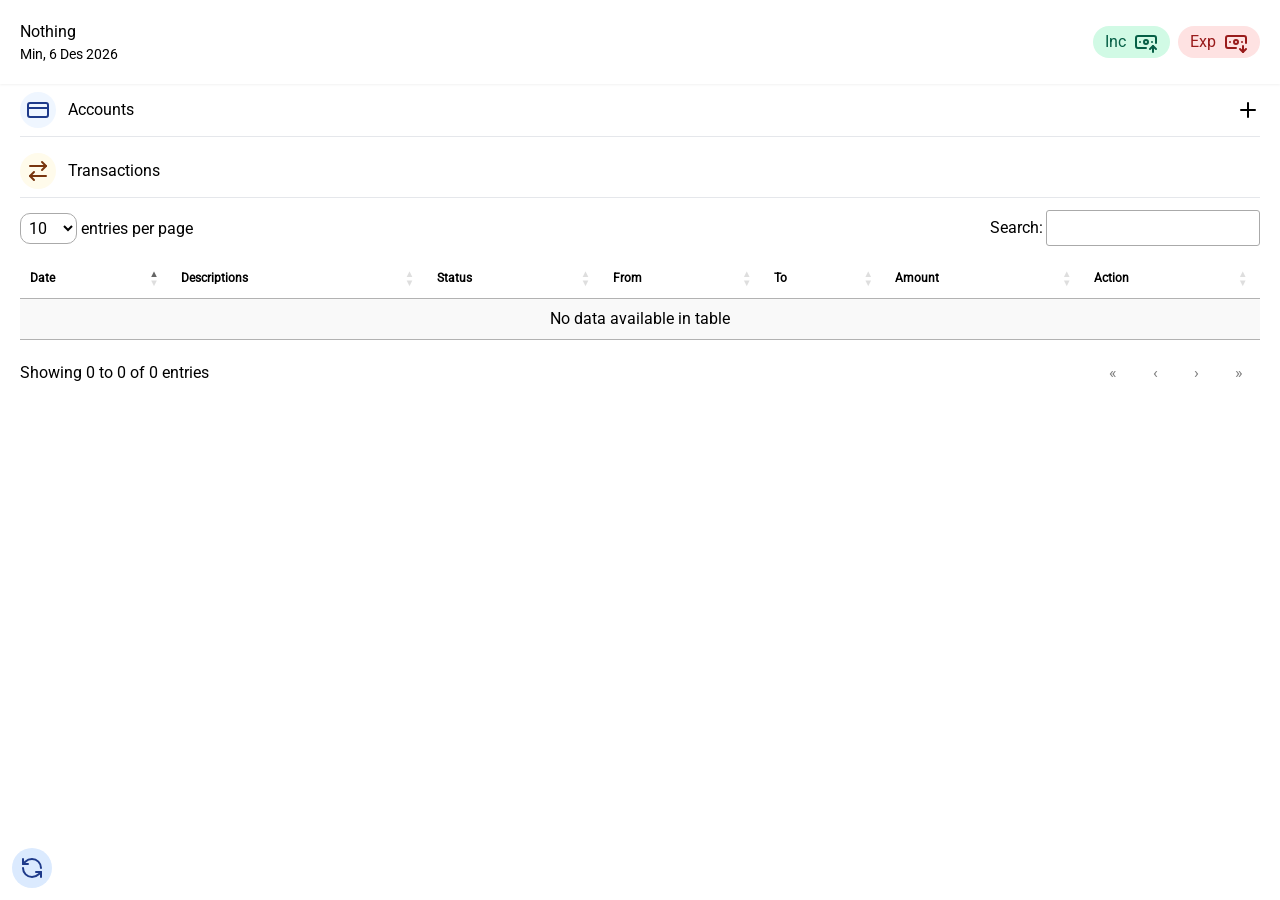
==== index.html @ 138842a6 "ready to deploy" ====
<!DOCTYPE html>
<html lang="en">
  <head>
    <meta charset="UTF-8" />
    <meta name="viewport" content="width=device-width, initial-scale=1.0" />
    <title>My Finance</title>
    <link rel="stylesheet" href="./assets/css/style.css" />
    <link rel="stylesheet" href="./assets/css/tailwind.min.css" />
    <link rel="stylesheet" href="./assets/css/datatables.min.css" />
    <link rel="stylesheet" href="./assets/css/sweetalert2.min.css" />
    <link rel="manifest" href="/manifest.json" />
  </head>
  <body class="relative" id="body">
    <button
      class="fixed bottom-3 left-3 bg-blue-100 rounded-full drop-shadow-lg w-10 h-10 z-10 flex justify-center items-center text-blue-900"
      id="refresh-btn"
    >
      <i data-lucide="refresh-ccw"></i>
    </button>
    <div
      class="fixed z-10 w-screen nav flex justify-between items-center bg-white p-5 drop-shadow-sm filter"
    >
      <div class="">
        Nothing
        <p class="text-sm" id="dateNow"></p>
      </div>
      <div class="flex gap-2">
        <button
          class="bg-green-100 flex items-center justify-center px-3 py-1 rounded-full gap-2 text-green-800 hover:bg-green-300 hover:text-white"
          id="btn-inc"
        >
          Inc
          <i data-lucide="banknote-arrow-up"></i>
        </button>
        <button
          class="bg-red-100 flex items-center justify-center px-3 py-1 rounded-full gap-2 text-red-800 hover:bg-red-300 hover:text-white"
          id="btn-expense"
        >
          Exp
          <i data-lucide="banknote-arrow-down"></i>
        </button>
      </div>
    </div>
    <br /><br /><br />

    <!-- content -->
    <div class="p-5">
      <!-- account section -->
      <div class="">
        <div class="flex justify-between items-center border-b pb-2">
          <div class="flex gap-3 items-center">
            <div
              class="bg-blue-50 w-9 h-9 flex justify-center items-center rounded-full text-blue-900"
            >
              <i data-lucide="credit-card"></i>
            </div>
            <h1>Accounts</h1>
          </div>
          <button id="btn-add-acc"><i data-lucide="plus"></i></button>
        </div>
        <!-- content -->
        <div
          class="flex flex-wrap gap-3 py-2 items-center justify-center"
          id="container-accounts"
        ></div>
      </div>
      <!-- End account section -->

      <!-- transaction section -->
      <div class="">
        <div class="flex justify-between items-center border-b pb-2">
          <div class="flex gap-3 items-center">
            <div
              class="bg-yellow-50 w-9 h-9 flex justify-center items-center rounded-full text-yellow-900"
            >
              <i data-lucide="arrow-right-left"></i>
            </div>
            <h1>Transactions</h1>
          </div>
        </div>
        <!-- content -->
        <div class="">
          <table id="tableTrans" class="display stripe">
            <thead>
              <tr class="text-xs font-thin">
                <th>Date</th>
                <th>Descriptions</th>
                <th>Status</th>
                <th>From</th>
                <th>To</th>
                <th>Amount</th>
                <th>Action</th>
              </tr>
            </thead>
            <tbody id="trc-body"></tbody>
          </table>
        </div>
      </div>
      <!-- End transaction section -->
    </div>

    <!-- Pop up -->

    <div
      class="fixed inset-0 w-full h-full bg-black bg-opacity-25 flex justify-center z-50 items-center hidden"
      id="acc-popup"
    >
      <div class="box w-full h-auto rounded-sm bg-white p-2 m-2" id="popBox">
        <div class="flex justify-between border-b mb-2 py-2">
          <div class="text-sm">Add New Account</div>
          <button id="close-pop-up"><i data-lucide="x"></i></button>
        </div>

        <div class="flex w-full justify-between items-start">
          <div class="text-xs flex flex-col mb-2 w-full">
            <label for="name">Select Icon</label>
            <div class="relative">
              <button
                id="select-icon"
                class="bg-blue-100 h-10 w-10 flex justify-center items-center rounded-lg hover:bg-blue-200 text-blue-900"
                data-icon="SmilePlus"
                data-bgclr="bg-blue-100"
                data-txtclr="bg-blue-900"
              >
                <i data-lucide="smile-plus"></i>
              </button>

              <div
                id="icon-box"
                class="hidden box-icon border-blue-100 p-2 border mt-2 rounded-lg absolute bg-white w-full"
              >
                <input
                  type="search"
                  name="search"
                  id="icon-search"
                  placeholder="search icon"
                  class="border px-2 py-1 rounded-lg focus:outline-none text-sm w-full"
                />
                <div
                  id="container-icon"
                  class="flex flex-wrap pt-2 gap-3 text-blue-900 items-center justify-start max-h-32 overflow-x-scroll"
                ></div>
              </div>
            </div>
          </div>

          <div class="flex gap-4">
            <div>
              <p class="text-xs mb-1">Background</p>
              <div id="bgPicker" class="flex flex-wrap gap-2"></div>
            </div>

            <div>
              <p class="text-xs mb-1">Color</p>
              <div id="textPicker" class="flex flex-wrap gap-2"></div>
            </div>
          </div>
        </div>

        <div class="text-xs flex flex-col mb-2">
          <label for="name">Account Name</label>
          <input
            class="border px-2 py-1 rounded-sm focus:outline-none text-sm"
            type="text"
            name="name"
            id="acc-name"
            placeholder="ex. acumalaka"
          />
        </div>

        <div class="text-xs flex flex-col mb-2">
          <label for="balance">Start Balance</label>
          <input
            class="border px-2 py-1 rounded-sm focus:outline-none text-sm"
            type="text"
            name="name"
            id="acc-start"
            value="0"
          />
        </div>

        <div class="flex justify-end">
          <button
            class="bg-green-100 px-4 py-1 rounded-full text-green-900 hover:bg-green-300"
            id="btn-save-acc"
          >
            save
          </button>
        </div>
      </div>
    </div>

    <!-- transaction pop up -->
    <div
      class="fixed inset-0 w-full h-full bg-black bg-opacity-25 flex justify-center z-50 items-center hidden"
      id="trc-popup"
    >
      <div class="box w-full h-auto rounded-sm bg-white p-2 m-2" id="popBox">
        <div class="flex justify-between border-b mb-2 py-2">
          <div
            class="text-sm flex gap-4 justify-center items-center"
            id="statusPopup"
          ></div>
          <button id="close-pop-up-trc"><i data-lucide="x"></i></button>
        </div>

        <div class="text-xs flex flex-col mb-2">
          <label for="date">Date</label>
          <input
            class="border px-2 py-1 rounded-sm focus:outline-none text-sm"
            type="date"
            name="date"
            id="trnc-date"
            placeholder="ex. acumalaka"
          />
        </div>

        <div class="text-xs flex flex-col mb-2">
          <label for="desc">Descriptions</label>
          <input
            class="border px-2 py-1 rounded-sm focus:outline-none text-sm"
            type="text"
            name="desc"
            id="trnc-desc"
            placeholder="ex. acumalaka"
          />
        </div>

        <div class="text-xs flex flex-col mb-2">
          <label for="value">value</label>
          <input
            class="border px-2 py-1 rounded-sm focus:outline-none text-sm"
            type="text"
            name="value"
            id="trc-value"
            value="0"
          />
        </div>

        <div id="acc-ref-inp"></div>

        <div class="flex justify-end">
          <button
            class="bg-green-100 px-4 py-1 rounded-full text-green-900 hover:bg-green-300"
            id="btn-save-trc"
          >
            save
          </button>
        </div>
      </div>
    </div>

    <script src="./lib/datatables.min.js"></script>
    <script src="./lib/lucide.min.js"></script>
    <script type="module" src="./main.js"></script>
    <script src="./utils/helper.js"></script>
    <script type="module" src="./utils/account.js"></script>
    <script type="module" src="./utils/transaction.js"></script>
    <script src="./lib/sweetalert2.all.min.js"></script>
  </body>
</html>
---- assets/css/style.css ----
@font-face {
  font-family: Roboto;
  src: url("../fonts/Roboto-Regular.ttf");
  font-style: normal;
  font-weight: 400;
}
* {
  font-family: Roboto, sans-serif !important;
}
::-webkit-scrollbar {
  display: none !important;
}
input {
  transition: none !important;
  -webkit-transition: none !important;
  -moz-transition: none !important;
  -ms-transition: none !important;
  -o-transition: none !important;
}
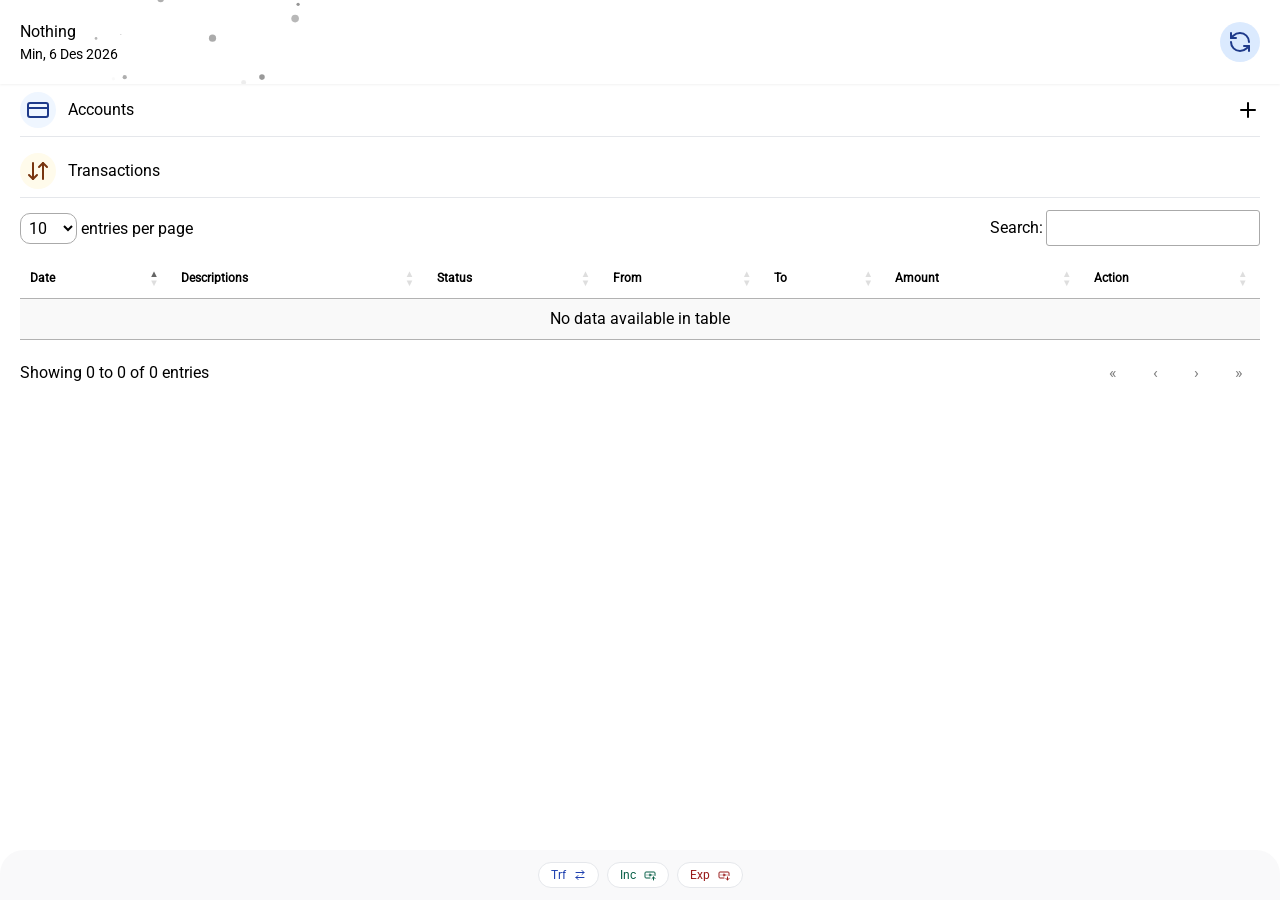
==== commit e55a6dd2: "final update" ====
--- a/index.html
+++ b/index.html
@@ -11,37 +11,52 @@
     <link rel="manifest" href="/manifest.json" />
   </head>
   <body class="relative" id="body">
-    <button
-      class="fixed bottom-3 left-3 bg-blue-100 rounded-full drop-shadow-lg w-10 h-10 z-10 flex justify-center items-center text-blue-900"
-      id="refresh-btn"
-    >
-      <i data-lucide="refresh-ccw"></i>
-    </button>
+    <div
+      class="flex z-10 bg-opacity-50 gap-2 justify-center fixed bottom-0 w-full py-3 bg-gray-100 rounded-t-3xl text-xs"
+    >
+      <button
+        class="bg-white flex items-center justify-center px-3 py-1 rounded-full gap-2 text-blue-800 border"
+        id="btn-trf"
+      >
+        Trf
+        <i data-lucide="arrow-right-left" class="w-3 h-3"></i>
+      </button>
+      <button
+        class="bg-white border flex items-center justify-center px-3 py-1 rounded-full gap-2 text-green-800"
+        id="btn-inc"
+      >
+        Inc
+        <i data-lucide="banknote-arrow-up" class="w-3 h-3"></i>
+      </button>
+      <button
+        class="bg-white border flex items-center justify-center px-3 py-1 rounded-full gap-2 text-red-800"
+        id="btn-expense"
+      >
+        Exp
+        <i data-lucide="banknote-arrow-down" class="w-3 h-3"></i>
+      </button>
+    </div>
+
     <div
       class="fixed z-10 w-screen nav flex justify-between items-center bg-white p-5 drop-shadow-sm filter"
     >
+
+     <div class="absolute bottom-0" id="particles-js"></div>
       <div class="">
         Nothing
-        <p class="text-sm" id="dateNow"></p>
-      </div>
-      <div class="flex gap-2">
-        <button
-          class="bg-green-100 flex items-center justify-center px-3 py-1 rounded-full gap-2 text-green-800 hover:bg-green-300 hover:text-white"
-          id="btn-inc"
-        >
-          Inc
-          <i data-lucide="banknote-arrow-up"></i>
-        </button>
-        <button
-          class="bg-red-100 flex items-center justify-center px-3 py-1 rounded-full gap-2 text-red-800 hover:bg-red-300 hover:text-white"
-          id="btn-expense"
-        >
-          Exp
-          <i data-lucide="banknote-arrow-down"></i>
-        </button>
-      </div>
+        <p class="text-sm whitespace-nowrap" id="dateNow"></p>
+      </div>
+
+      <button
+        class="bg-blue-100 rounded-full drop-shadow-lg w-10 h-10 z-10 flex justify-center items-center text-blue-900"
+        id="refresh-btn"
+      >
+        <i data-lucide="refresh-ccw"></i>
+      </button>
     </div>
     <br /><br /><br />
+
+  
 
     <!-- content -->
     <div class="p-5">
@@ -73,7 +88,7 @@
             <div
               class="bg-yellow-50 w-9 h-9 flex justify-center items-center rounded-full text-yellow-900"
             >
-              <i data-lucide="arrow-right-left"></i>
+              <i data-lucide="arrow-down-up"></i>
             </div>
             <h1>Transactions</h1>
           </div>
@@ -250,8 +265,11 @@
       </div>
     </div>
 
+   
+
     <script src="./lib/datatables.min.js"></script>
     <script src="./lib/lucide.min.js"></script>
+    <script src="./lib/particles.min.js"></script>
     <script type="module" src="./main.js"></script>
     <script src="./utils/helper.js"></script>
     <script type="module" src="./utils/account.js"></script>
--- a/assets/css/style.css
+++ b/assets/css/style.css
@@ -17,3 +17,14 @@
   -ms-transition: none !important;
   -o-transition: none !important;
 }
+
+.select-acc:disabled {
+  border: rgb(0, 0, 0);
+  opacity: 0.5;
+
+}
+.select-acc:disabled:hover{
+  cursor: not-allowed;
+}
+
+
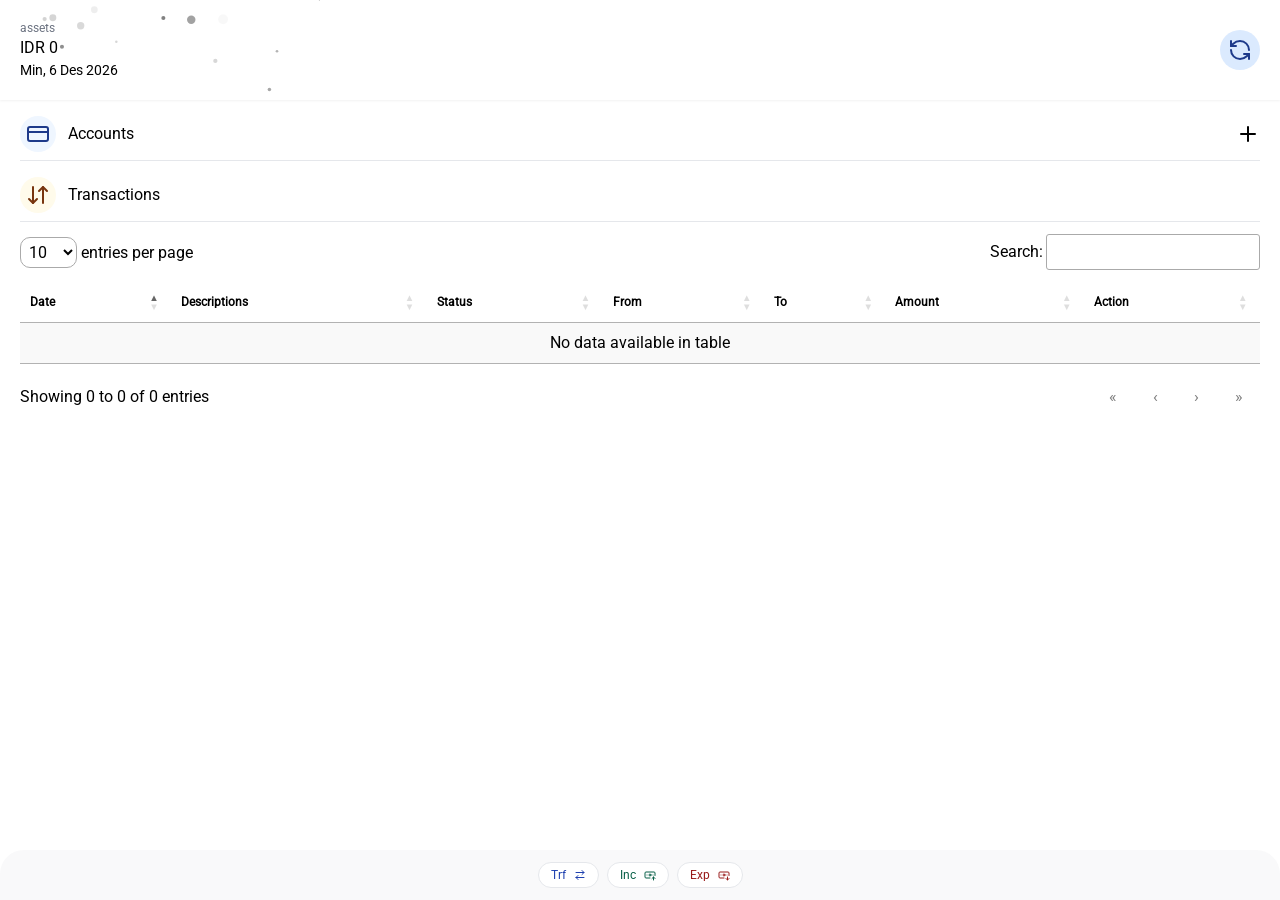
==== commit e89ec2a6: "add total assets" ====
--- a/index.html
+++ b/index.html
@@ -40,10 +40,12 @@
     <div
       class="fixed z-10 w-screen nav flex justify-between items-center bg-white p-5 drop-shadow-sm filter"
     >
-
-     <div class="absolute bottom-0" id="particles-js"></div>
+      <div class="absolute bottom-0" id="particles-js"></div>
       <div class="">
-        Nothing
+        <div class="">
+          <p class="text-xs text-gray-500">assets</p>
+          <p id="ttl-assets">IDR 0</p>
+        </div>
         <p class="text-sm whitespace-nowrap" id="dateNow"></p>
       </div>
 
@@ -54,9 +56,7 @@
         <i data-lucide="refresh-ccw"></i>
       </button>
     </div>
-    <br /><br /><br />
-
-  
+    <br /><br /><br /> <br>
 
     <!-- content -->
     <div class="p-5">
@@ -265,8 +265,6 @@
       </div>
     </div>
 
-   
-
     <script src="./lib/datatables.min.js"></script>
     <script src="./lib/lucide.min.js"></script>
     <script src="./lib/particles.min.js"></script>
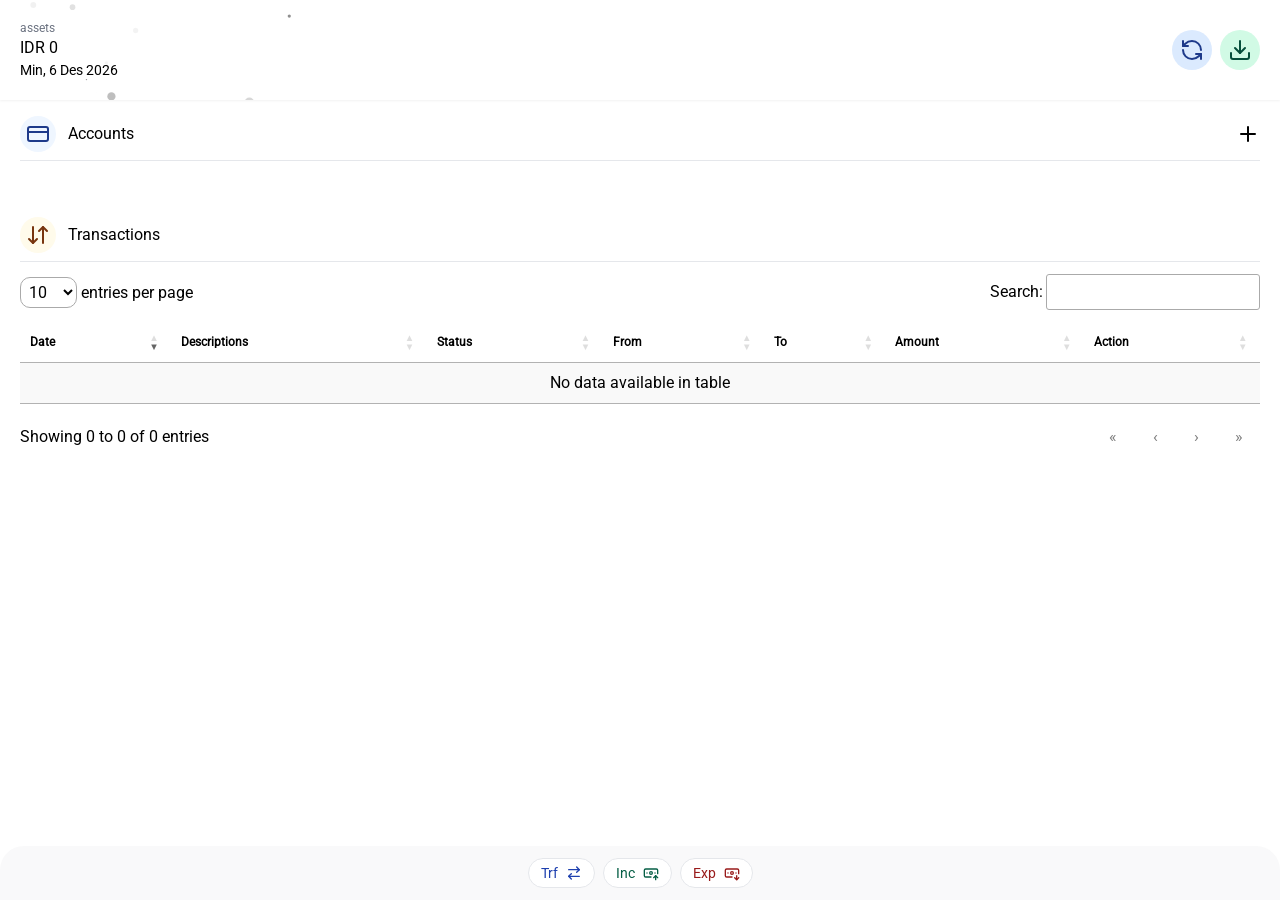
==== commit 0640e7ce: "update something" ====
--- a/index.html
+++ b/index.html
@@ -1,4 +1,4 @@
-<!DOCTYPE html>
+<!doctype html>
 <html lang="en">
   <head>
     <meta charset="UTF-8" />
@@ -12,28 +12,28 @@
   </head>
   <body class="relative" id="body">
     <div
-      class="flex z-10 bg-opacity-50 gap-2 justify-center fixed bottom-0 w-full py-3 bg-gray-100 rounded-t-3xl text-xs"
+      class="flex z-10 bg-opacity-50 gap-2 justify-center fixed bottom-0 w-full py-3 bg-gray-100 rounded-t-3xl text-sm"
     >
       <button
         class="bg-white flex items-center justify-center px-3 py-1 rounded-full gap-2 text-blue-800 border"
         id="btn-trf"
       >
         Trf
-        <i data-lucide="arrow-right-left" class="w-3 h-3"></i>
+        <i data-lucide="arrow-right-left" class="w-4 h-4"></i>
       </button>
       <button
         class="bg-white border flex items-center justify-center px-3 py-1 rounded-full gap-2 text-green-800"
         id="btn-inc"
       >
         Inc
-        <i data-lucide="banknote-arrow-up" class="w-3 h-3"></i>
+        <i data-lucide="banknote-arrow-up" class="w-4 h-4"></i>
       </button>
       <button
         class="bg-white border flex items-center justify-center px-3 py-1 rounded-full gap-2 text-red-800"
         id="btn-expense"
       >
         Exp
-        <i data-lucide="banknote-arrow-down" class="w-3 h-3"></i>
+        <i data-lucide="banknote-arrow-down" class="w-4 h-4"></i>
       </button>
     </div>
 
@@ -49,14 +49,24 @@
         <p class="text-sm whitespace-nowrap" id="dateNow"></p>
       </div>
 
-      <button
-        class="bg-blue-100 rounded-full drop-shadow-lg w-10 h-10 z-10 flex justify-center items-center text-blue-900"
-        id="refresh-btn"
-      >
-        <i data-lucide="refresh-ccw"></i>
-      </button>
-    </div>
-    <br /><br /><br /> <br>
+      <div class="flex gap-2">
+        <button
+          class="bg-blue-100 rounded-full drop-shadow-lg w-10 h-10 z-10 flex justify-center items-center text-blue-900"
+          id="refresh-btn"
+        >
+          <i data-lucide="refresh-ccw"></i>
+        </button>
+
+         <button
+          class="bg-green-100 rounded-full drop-shadow-lg w-10 h-10 z-10 flex justify-center items-center text-green-900"
+          id="download"
+        >
+          <i data-lucide="download"></i>
+        </button>
+      </div>
+    </div>
+    <br /><br /><br />
+    <br />
 
     <!-- content -->
     <div class="p-5">
@@ -82,7 +92,7 @@
       <!-- End account section -->
 
       <!-- transaction section -->
-      <div class="">
+      <div class="py-10">
         <div class="flex justify-between items-center border-b pb-2">
           <div class="flex gap-3 items-center">
             <div
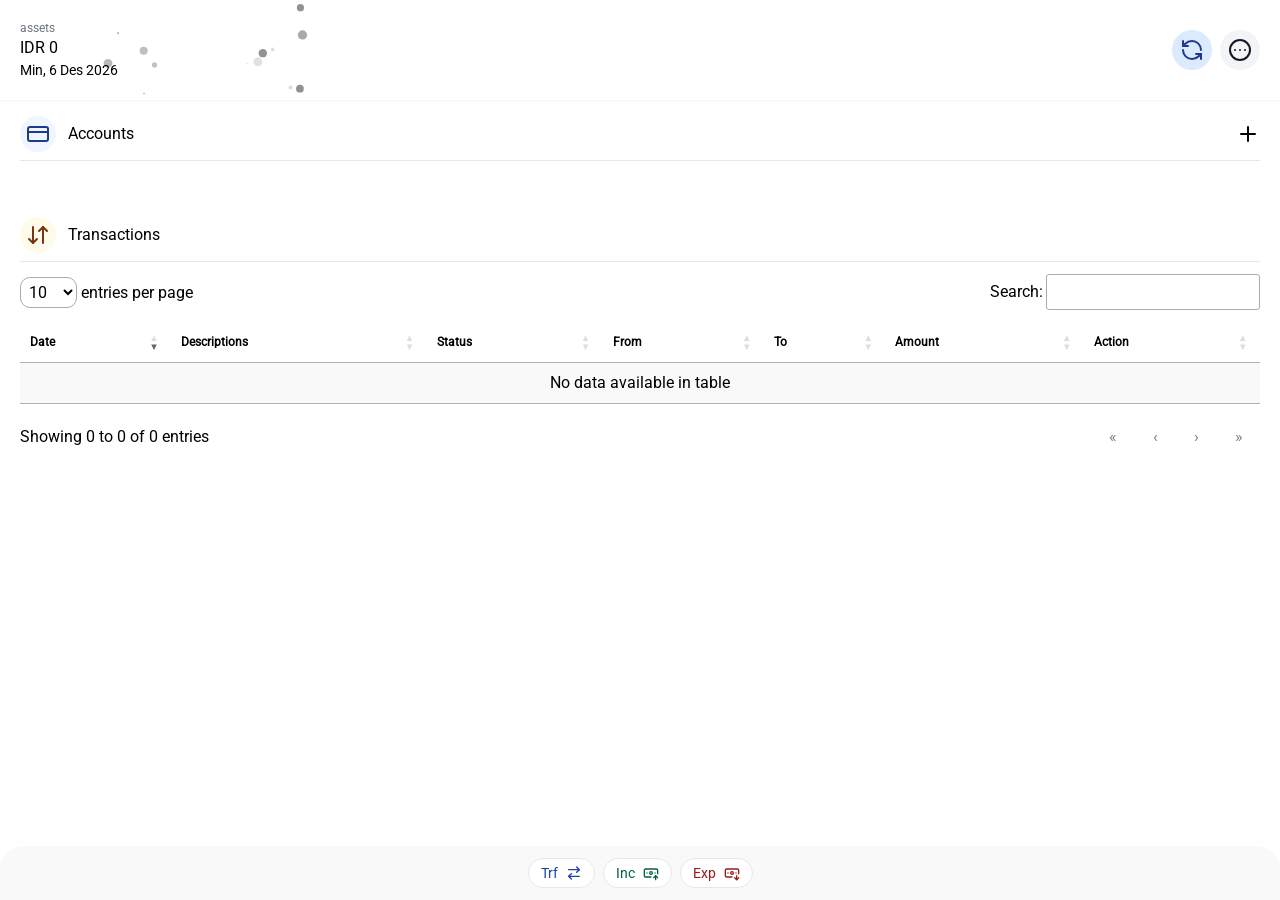
==== commit f6c544c0: "add chart" ====
--- a/index.html
+++ b/index.html
@@ -1,287 +1,227 @@
 <!doctype html>
 <html lang="en">
-  <head>
-    <meta charset="UTF-8" />
-    <meta name="viewport" content="width=device-width, initial-scale=1.0" />
-    <title>My Finance</title>
-    <link rel="stylesheet" href="./assets/css/style.css" />
-    <link rel="stylesheet" href="./assets/css/tailwind.min.css" />
-    <link rel="stylesheet" href="./assets/css/datatables.min.css" />
-    <link rel="stylesheet" href="./assets/css/sweetalert2.min.css" />
-    <link rel="manifest" href="/manifest.json" />
-  </head>
-  <body class="relative" id="body">
-    <div
-      class="flex z-10 bg-opacity-50 gap-2 justify-center fixed bottom-0 w-full py-3 bg-gray-100 rounded-t-3xl text-sm"
-    >
+
+<head>
+  <meta charset="UTF-8" />
+  <meta name="viewport" content="width=device-width, initial-scale=1.0" />
+  <title>My Finance</title>
+  <link rel="stylesheet" href="./assets/css/style.css" />
+  <link rel="stylesheet" href="./assets/css/tailwind.min.css" />
+  <link rel="stylesheet" href="./assets/css/datatables.min.css" />
+  <link rel="stylesheet" href="./assets/css/sweetalert2.min.css" />
+  <link rel="manifest" href="/manifest.json" />
+</head>
+
+<body class="relative" id="body">
+  <div
+    class="flex z-10 bg-opacity-50 gap-2 justify-center fixed bottom-0 w-full py-3 bg-gray-100 rounded-t-3xl text-sm">
+    <button class="bg-white flex items-center justify-center px-3 py-1 rounded-full gap-2 text-blue-800 border"
+      id="btn-trf">
+      Trf
+      <i data-lucide="arrow-right-left" class="w-4 h-4"></i>
+    </button>
+    <button class="bg-white border flex items-center justify-center px-3 py-1 rounded-full gap-2 text-green-800"
+      id="btn-inc">
+      Inc
+      <i data-lucide="banknote-arrow-up" class="w-4 h-4"></i>
+    </button>
+    <button class="bg-white border flex items-center justify-center px-3 py-1 rounded-full gap-2 text-red-800"
+      id="btn-expense">
+      Exp
+      <i data-lucide="banknote-arrow-down" class="w-4 h-4"></i>
+    </button>
+  </div>
+
+  <div class="fixed z-10 w-screen nav flex justify-between items-center bg-white p-5 drop-shadow-sm filter">
+    <div class="absolute bottom-0" id="particles-js"></div>
+    <div class="">
+      <div class="">
+        <p class="text-xs text-gray-500">assets</p>
+        <p id="ttl-assets">IDR 0</p>
+      </div>
+      <p class="text-sm whitespace-nowrap" id="dateNow"></p>
+    </div>
+
+    <div class="flex gap-2">
       <button
-        class="bg-white flex items-center justify-center px-3 py-1 rounded-full gap-2 text-blue-800 border"
-        id="btn-trf"
-      >
-        Trf
-        <i data-lucide="arrow-right-left" class="w-4 h-4"></i>
+        class="bg-blue-100 rounded-full drop-shadow-lg w-10 h-10 z-10 flex justify-center items-center text-blue-900"
+        id="refresh-btn">
+        <i data-lucide="refresh-ccw"></i>
       </button>
+
       <button
-        class="bg-white border flex items-center justify-center px-3 py-1 rounded-full gap-2 text-green-800"
-        id="btn-inc"
-      >
-        Inc
-        <i data-lucide="banknote-arrow-up" class="w-4 h-4"></i>
+        class="bg-gray-100 rounded-full drop-shadow-lg w-10 h-10 z-10 flex justify-center items-center text-gray-900"
+        id="menu-btn">
+        <i data-lucide="circle-ellipsis"></i>
       </button>
-      <button
-        class="bg-white border flex items-center justify-center px-3 py-1 rounded-full gap-2 text-red-800"
-        id="btn-expense"
-      >
-        Exp
-        <i data-lucide="banknote-arrow-down" class="w-4 h-4"></i>
-      </button>
-    </div>
-
-    <div
-      class="fixed z-10 w-screen nav flex justify-between items-center bg-white p-5 drop-shadow-sm filter"
-    >
-      <div class="absolute bottom-0" id="particles-js"></div>
+    </div>
+  </div>
+  <br /><br /><br />
+  <br />
+
+  <div class="fixed flex flex-col bg-white py-2 px-4 border gap-2 text-right right-10 top-14 z-10 hidden" id="menu-div">
+    <a href="#" id="download" class="bg-gray-100 px-3 rounded-full">Export Data</a>
+    <a href="./analys/"  class="bg-gray-100 px-3 rounded-full">Analys</a>
+  </div>
+
+  <!-- content -->
+  <div class="p-5">
+    <!-- account section -->
+    <div class="">
+      <div class="flex justify-between items-center border-b pb-2">
+        <div class="flex gap-3 items-center">
+          <div class="bg-blue-50 w-9 h-9 flex justify-center items-center rounded-full text-blue-900">
+            <i data-lucide="credit-card"></i>
+          </div>
+          <h1>Accounts</h1>
+        </div>
+        <button id="btn-add-acc"><i data-lucide="plus"></i></button>
+      </div>
+      <!-- content -->
+      <div class="flex flex-wrap gap-3 py-2 items-center justify-center" id="container-accounts"></div>
+    </div>
+    <!-- End account section -->
+
+    <!-- transaction section -->
+    <div class="py-10">
+      <div class="flex justify-between items-center border-b pb-2">
+        <div class="flex gap-3 items-center">
+          <div class="bg-yellow-50 w-9 h-9 flex justify-center items-center rounded-full text-yellow-900">
+            <i data-lucide="arrow-down-up"></i>
+          </div>
+          <h1>Transactions</h1>
+        </div>
+      </div>
+      <!-- content -->
       <div class="">
-        <div class="">
-          <p class="text-xs text-gray-500">assets</p>
-          <p id="ttl-assets">IDR 0</p>
-        </div>
-        <p class="text-sm whitespace-nowrap" id="dateNow"></p>
-      </div>
-
-      <div class="flex gap-2">
-        <button
-          class="bg-blue-100 rounded-full drop-shadow-lg w-10 h-10 z-10 flex justify-center items-center text-blue-900"
-          id="refresh-btn"
-        >
-          <i data-lucide="refresh-ccw"></i>
-        </button>
-
-         <button
-          class="bg-green-100 rounded-full drop-shadow-lg w-10 h-10 z-10 flex justify-center items-center text-green-900"
-          id="download"
-        >
-          <i data-lucide="download"></i>
-        </button>
-      </div>
-    </div>
-    <br /><br /><br />
-    <br />
-
-    <!-- content -->
-    <div class="p-5">
-      <!-- account section -->
-      <div class="">
-        <div class="flex justify-between items-center border-b pb-2">
-          <div class="flex gap-3 items-center">
-            <div
-              class="bg-blue-50 w-9 h-9 flex justify-center items-center rounded-full text-blue-900"
-            >
-              <i data-lucide="credit-card"></i>
-            </div>
-            <h1>Accounts</h1>
-          </div>
-          <button id="btn-add-acc"><i data-lucide="plus"></i></button>
-        </div>
-        <!-- content -->
-        <div
-          class="flex flex-wrap gap-3 py-2 items-center justify-center"
-          id="container-accounts"
-        ></div>
-      </div>
-      <!-- End account section -->
-
-      <!-- transaction section -->
-      <div class="py-10">
-        <div class="flex justify-between items-center border-b pb-2">
-          <div class="flex gap-3 items-center">
-            <div
-              class="bg-yellow-50 w-9 h-9 flex justify-center items-center rounded-full text-yellow-900"
-            >
-              <i data-lucide="arrow-down-up"></i>
-            </div>
-            <h1>Transactions</h1>
-          </div>
-        </div>
-        <!-- content -->
-        <div class="">
-          <table id="tableTrans" class="display stripe">
-            <thead>
-              <tr class="text-xs font-thin">
-                <th>Date</th>
-                <th>Descriptions</th>
-                <th>Status</th>
-                <th>From</th>
-                <th>To</th>
-                <th>Amount</th>
-                <th>Action</th>
-              </tr>
-            </thead>
-            <tbody id="trc-body"></tbody>
-          </table>
-        </div>
-      </div>
-      <!-- End transaction section -->
-    </div>
-
-    <!-- Pop up -->
-
-    <div
-      class="fixed inset-0 w-full h-full bg-black bg-opacity-25 flex justify-center z-50 items-center hidden"
-      id="acc-popup"
-    >
-      <div class="box w-full h-auto rounded-sm bg-white p-2 m-2" id="popBox">
-        <div class="flex justify-between border-b mb-2 py-2">
-          <div class="text-sm">Add New Account</div>
-          <button id="close-pop-up"><i data-lucide="x"></i></button>
-        </div>
-
-        <div class="flex w-full justify-between items-start">
-          <div class="text-xs flex flex-col mb-2 w-full">
-            <label for="name">Select Icon</label>
-            <div class="relative">
-              <button
-                id="select-icon"
-                class="bg-blue-100 h-10 w-10 flex justify-center items-center rounded-lg hover:bg-blue-200 text-blue-900"
-                data-icon="SmilePlus"
-                data-bgclr="bg-blue-100"
-                data-txtclr="bg-blue-900"
-              >
-                <i data-lucide="smile-plus"></i>
-              </button>
-
-              <div
-                id="icon-box"
-                class="hidden box-icon border-blue-100 p-2 border mt-2 rounded-lg absolute bg-white w-full"
-              >
-                <input
-                  type="search"
-                  name="search"
-                  id="icon-search"
-                  placeholder="search icon"
-                  class="border px-2 py-1 rounded-lg focus:outline-none text-sm w-full"
-                />
-                <div
-                  id="container-icon"
-                  class="flex flex-wrap pt-2 gap-3 text-blue-900 items-center justify-start max-h-32 overflow-x-scroll"
-                ></div>
+        <table id="tableTrans" class="display stripe">
+          <thead>
+            <tr class="text-xs font-thin">
+              <th>Date</th>
+              <th>Descriptions</th>
+              <th>Status</th>
+              <th>From</th>
+              <th>To</th>
+              <th>Amount</th>
+              <th>Action</th>
+            </tr>
+          </thead>
+          <tbody id="trc-body"></tbody>
+        </table>
+      </div>
+    </div>
+    <!-- End transaction section -->
+  </div>
+
+  <!-- Pop up -->
+
+  <div class="fixed inset-0 w-full h-full bg-black bg-opacity-25 flex justify-center z-50 items-center hidden"
+    id="acc-popup">
+    <div class="box w-full h-auto rounded-sm bg-white p-2 m-2" id="popBox">
+      <div class="flex justify-between border-b mb-2 py-2">
+        <div class="text-sm">Add New Account</div>
+        <button id="close-pop-up"><i data-lucide="x"></i></button>
+      </div>
+
+      <div class="flex w-full justify-between items-start">
+        <div class="text-xs flex flex-col mb-2 w-full">
+          <label for="name">Select Icon</label>
+          <div class="relative">
+            <button id="select-icon"
+              class="bg-blue-100 h-10 w-10 flex justify-center items-center rounded-lg hover:bg-blue-200 text-blue-900"
+              data-icon="SmilePlus" data-bgclr="bg-blue-100" data-txtclr="bg-blue-900">
+              <i data-lucide="smile-plus"></i>
+            </button>
+
+            <div id="icon-box"
+              class="hidden box-icon border-blue-100 p-2 border mt-2 rounded-lg absolute bg-white w-full">
+              <input type="search" name="search" id="icon-search" placeholder="search icon"
+                class="border px-2 py-1 rounded-lg focus:outline-none text-sm w-full" />
+              <div id="container-icon"
+                class="flex flex-wrap pt-2 gap-3 text-blue-900 items-center justify-start max-h-32 overflow-x-scroll">
               </div>
             </div>
           </div>
-
-          <div class="flex gap-4">
-            <div>
-              <p class="text-xs mb-1">Background</p>
-              <div id="bgPicker" class="flex flex-wrap gap-2"></div>
-            </div>
-
-            <div>
-              <p class="text-xs mb-1">Color</p>
-              <div id="textPicker" class="flex flex-wrap gap-2"></div>
-            </div>
-          </div>
-        </div>
-
-        <div class="text-xs flex flex-col mb-2">
-          <label for="name">Account Name</label>
-          <input
-            class="border px-2 py-1 rounded-sm focus:outline-none text-sm"
-            type="text"
-            name="name"
-            id="acc-name"
-            placeholder="ex. acumalaka"
-          />
-        </div>
-
-        <div class="text-xs flex flex-col mb-2">
-          <label for="balance">Start Balance</label>
-          <input
-            class="border px-2 py-1 rounded-sm focus:outline-none text-sm"
-            type="text"
-            name="name"
-            id="acc-start"
-            value="0"
-          />
-        </div>
-
-        <div class="flex justify-end">
-          <button
-            class="bg-green-100 px-4 py-1 rounded-full text-green-900 hover:bg-green-300"
-            id="btn-save-acc"
-          >
-            save
-          </button>
-        </div>
-      </div>
-    </div>
-
-    <!-- transaction pop up -->
-    <div
-      class="fixed inset-0 w-full h-full bg-black bg-opacity-25 flex justify-center z-50 items-center hidden"
-      id="trc-popup"
-    >
-      <div class="box w-full h-auto rounded-sm bg-white p-2 m-2" id="popBox">
-        <div class="flex justify-between border-b mb-2 py-2">
-          <div
-            class="text-sm flex gap-4 justify-center items-center"
-            id="statusPopup"
-          ></div>
-          <button id="close-pop-up-trc"><i data-lucide="x"></i></button>
-        </div>
-
-        <div class="text-xs flex flex-col mb-2">
-          <label for="date">Date</label>
-          <input
-            class="border px-2 py-1 rounded-sm focus:outline-none text-sm"
-            type="date"
-            name="date"
-            id="trnc-date"
-            placeholder="ex. acumalaka"
-          />
-        </div>
-
-        <div class="text-xs flex flex-col mb-2">
-          <label for="desc">Descriptions</label>
-          <input
-            class="border px-2 py-1 rounded-sm focus:outline-none text-sm"
-            type="text"
-            name="desc"
-            id="trnc-desc"
-            placeholder="ex. acumalaka"
-          />
-        </div>
-
-        <div class="text-xs flex flex-col mb-2">
-          <label for="value">value</label>
-          <input
-            class="border px-2 py-1 rounded-sm focus:outline-none text-sm"
-            type="text"
-            name="value"
-            id="trc-value"
-            value="0"
-          />
-        </div>
-
-        <div id="acc-ref-inp"></div>
-
-        <div class="flex justify-end">
-          <button
-            class="bg-green-100 px-4 py-1 rounded-full text-green-900 hover:bg-green-300"
-            id="btn-save-trc"
-          >
-            save
-          </button>
-        </div>
-      </div>
-    </div>
-
-    <script src="./lib/datatables.min.js"></script>
-    <script src="./lib/lucide.min.js"></script>
-    <script src="./lib/particles.min.js"></script>
-    <script type="module" src="./main.js"></script>
-    <script src="./utils/helper.js"></script>
-    <script type="module" src="./utils/account.js"></script>
-    <script type="module" src="./utils/transaction.js"></script>
-    <script src="./lib/sweetalert2.all.min.js"></script>
-  </body>
-</html>
+        </div>
+
+        <div class="flex gap-4">
+          <div>
+            <p class="text-xs mb-1">Background</p>
+            <div id="bgPicker" class="flex flex-wrap gap-2"></div>
+          </div>
+
+          <div>
+            <p class="text-xs mb-1">Color</p>
+            <div id="textPicker" class="flex flex-wrap gap-2"></div>
+          </div>
+        </div>
+      </div>
+
+      <div class="text-xs flex flex-col mb-2">
+        <label for="name">Account Name</label>
+        <input class="border px-2 py-1 rounded-sm focus:outline-none text-sm" type="text" name="name" id="acc-name"
+          placeholder="ex. acumalaka" />
+      </div>
+
+      <div class="text-xs flex flex-col mb-2">
+        <label for="balance">Start Balance</label>
+        <input class="border px-2 py-1 rounded-sm focus:outline-none text-sm" type="text" name="name" id="acc-start"
+          value="0" />
+      </div>
+
+      <div class="flex justify-end">
+        <button class="bg-green-100 px-4 py-1 rounded-full text-green-900 hover:bg-green-300" id="btn-save-acc">
+          save
+        </button>
+      </div>
+    </div>
+  </div>
+
+  <!-- transaction pop up -->
+  <div class="fixed inset-0 w-full h-full bg-black bg-opacity-25 flex justify-center z-50 items-center hidden"
+    id="trc-popup">
+    <div class="box w-full h-auto rounded-sm bg-white p-2 m-2" id="popBox">
+      <div class="flex justify-between border-b mb-2 py-2">
+        <div class="text-sm flex gap-4 justify-center items-center" id="statusPopup"></div>
+        <button id="close-pop-up-trc"><i data-lucide="x"></i></button>
+      </div>
+
+      <div class="text-xs flex flex-col mb-2">
+        <label for="date">Date</label>
+        <input class="border px-2 py-1 rounded-sm focus:outline-none text-sm" type="date" name="date" id="trnc-date"
+          placeholder="ex. acumalaka" />
+      </div>
+
+      <div class="text-xs flex flex-col mb-2">
+        <label for="desc">Descriptions</label>
+        <input class="border px-2 py-1 rounded-sm focus:outline-none text-sm" type="text" name="desc" id="trnc-desc"
+          placeholder="ex. acumalaka" />
+      </div>
+
+      <div class="text-xs flex flex-col mb-2">
+        <label for="value">value</label>
+        <input class="border px-2 py-1 rounded-sm focus:outline-none text-sm" type="text" name="value" id="trc-value"
+          value="0" />
+      </div>
+
+      <div id="acc-ref-inp"></div>
+
+      <div class="flex justify-end">
+        <button class="bg-green-100 px-4 py-1 rounded-full text-green-900 hover:bg-green-300" id="btn-save-trc">
+          save
+        </button>
+      </div>
+    </div>
+  </div>
+
+  <script src="./lib/datatables.min.js"></script>
+  <script src="./lib/lucide.min.js"></script>
+  <script src="./lib/particles.min.js"></script>
+  <script type="module" src="./main.js"></script>
+  <script src="./utils/helper.js"></script>
+  <script type="module" src="./utils/account.js"></script>
+  <script type="module" src="./utils/transaction.js"></script>
+  <script src="./lib/sweetalert2.all.min.js"></script>
+</body>
+
+</html>
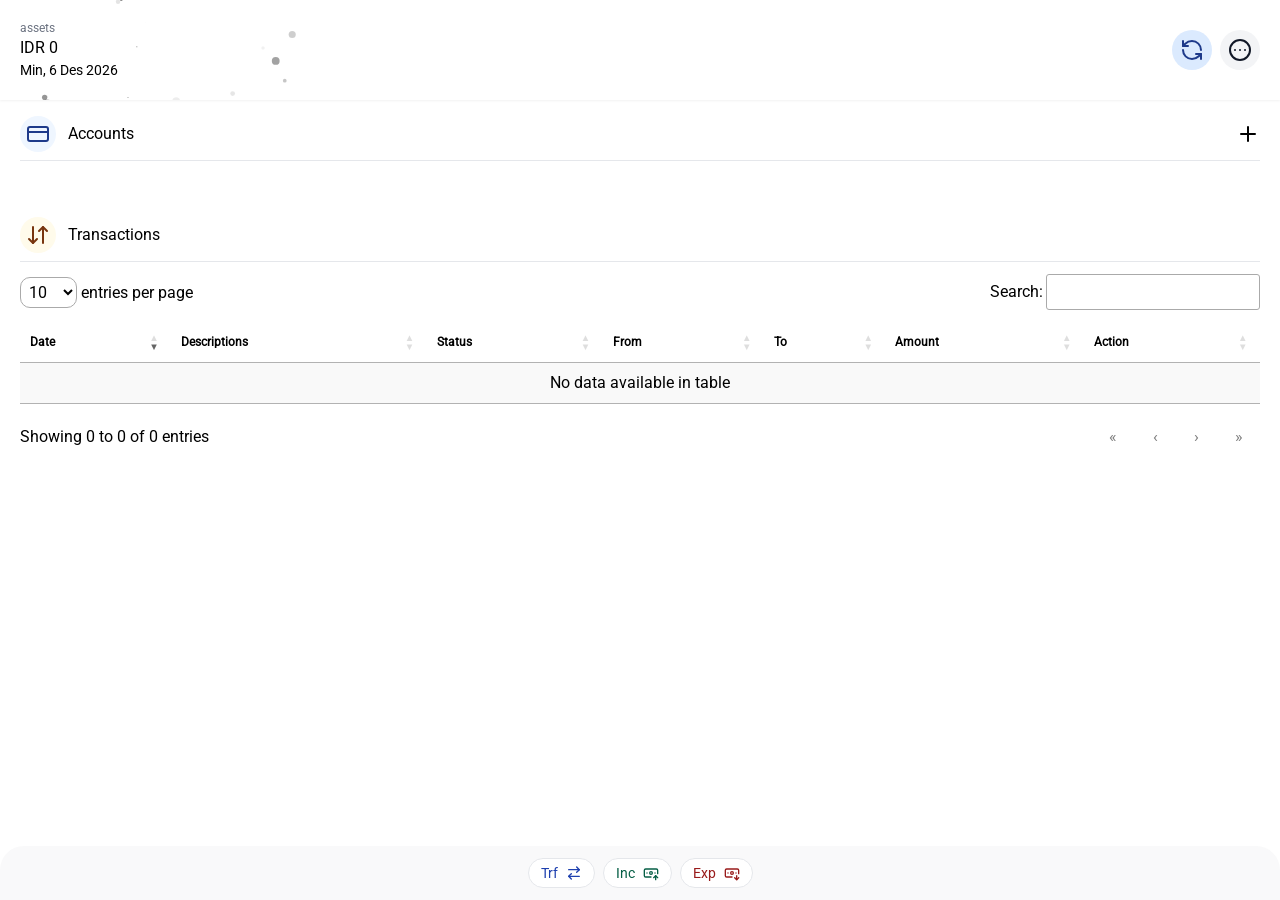
==== commit 064beba6: "giga update" ====
--- a/index.html
+++ b/index.html
@@ -60,8 +60,14 @@
   <br />
 
   <div class="fixed flex flex-col bg-white py-2 px-4 border gap-2 text-right right-10 top-14 z-10 hidden" id="menu-div">
+    <a href="./analys/" class="bg-gray-100 px-3 rounded-full">Analys</a>
     <a href="#" id="download" class="bg-gray-100 px-3 rounded-full">Export Data</a>
-    <a href="./analys/"  class="bg-gray-100 px-3 rounded-full">Analys</a>
+    <div>
+      <input type="file" id="import-file" accept=".json" hidden>
+      <a href="#" id="btn-import" class="bg-gray-100 px-3 rounded-full">
+        Import Data
+      </a>
+    </div>
   </div>
 
   <!-- content -->
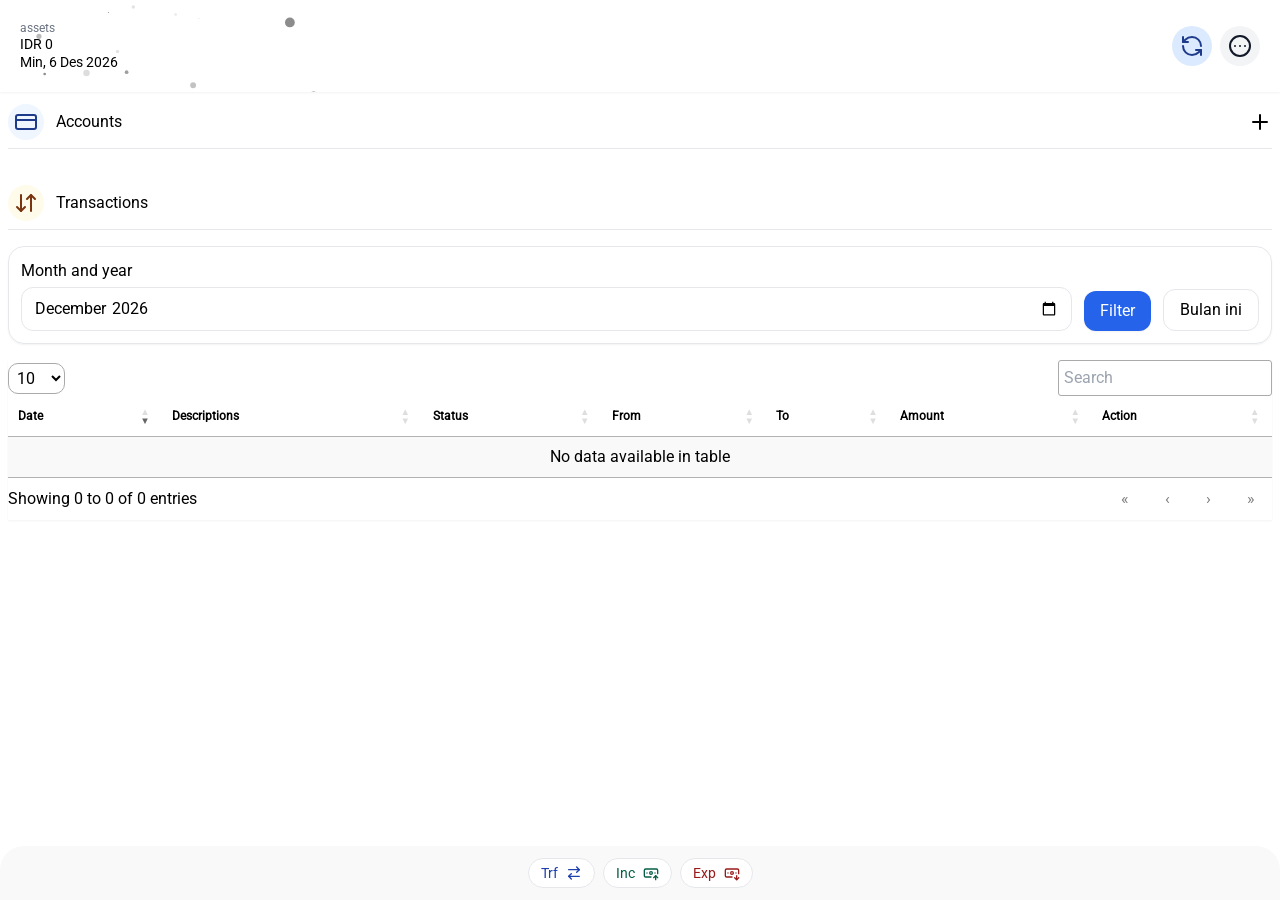
==== commit 9128e948: "update so many thing" ====
--- a/index.html
+++ b/index.html
@@ -37,7 +37,7 @@
     <div class="">
       <div class="">
         <p class="text-xs text-gray-500">assets</p>
-        <p id="ttl-assets">IDR 0</p>
+        <p id="ttl-assets" class="max-w-[11rem] break-words whitespace-normal text-sm leading-4">IDR 0</p>
       </div>
       <p class="text-sm whitespace-nowrap" id="dateNow"></p>
     </div>
@@ -71,7 +71,7 @@
   </div>
 
   <!-- content -->
-  <div class="p-5">
+  <div class="p-2">
     <!-- account section -->
     <div class="">
       <div class="flex justify-between items-center border-b pb-2">
@@ -84,12 +84,12 @@
         <button id="btn-add-acc"><i data-lucide="plus"></i></button>
       </div>
       <!-- content -->
-      <div class="flex flex-wrap gap-3 py-2 items-center justify-center" id="container-accounts"></div>
+      <div class="grid grid-cols-2 sm:grid-cols-3 gap-1.5 py-2 items-center justify-center" id="container-accounts"></div>
     </div>
     <!-- End account section -->
 
     <!-- transaction section -->
-    <div class="py-10">
+    <div class="pt-5 pb-12">
       <div class="flex justify-between items-center border-b pb-2">
         <div class="flex gap-3 items-center">
           <div class="bg-yellow-50 w-9 h-9 flex justify-center items-center rounded-full text-yellow-900">
@@ -98,9 +98,21 @@
           <h1>Transactions</h1>
         </div>
       </div>
+      <div class="mt-4 flex items-end gap-3 rounded-2xl border border-slate-200 bg-white/80 p-3 shadow-sm backdrop-blur-sm">
+        <div class="flex min-w-0 flex-1 flex-col gap-1">
+          <label for="filter-month" class="text-base text-slate-500">Month and year</label>
+          <input type="month" id="filter-month" class="w-full border px-3 py-2 rounded-xl text-base" />
+        </div>
+        <button id="btn-filter-trc" class="shrink-0 rounded-xl bg-blue-600 px-4 py-2 font-medium text-white shadow-sm transition hover:bg-blue-700">
+          Filter
+        </button>
+        <button id="btn-reset-filter" class="shrink-0 rounded-xl border border-slate-200 bg-white px-4 py-2 font-medium text-slate-700 transition hover:bg-slate-50">
+          Bulan ini
+        </button>
+      </div>
       <!-- content -->
-      <div class="">
-        <table id="tableTrans" class="display stripe">
+      <div class="mt-4 overflow-x-auto bg-white shadow-sm">
+        <table id="tableTrans" class="display w-full min-w-[900px]">
           <thead>
             <tr class="text-xs font-thin">
               <th>Date</th>
@@ -130,7 +142,7 @@
       </div>
 
       <div class="flex w-full justify-between items-start">
-        <div class="text-xs flex flex-col mb-2 w-full">
+        <div class="text-base flex flex-col mb-2 w-full">
           <label for="name">Select Icon</label>
           <div class="relative">
             <button id="select-icon"
@@ -142,7 +154,7 @@
             <div id="icon-box"
               class="hidden box-icon border-blue-100 p-2 border mt-2 rounded-lg absolute bg-white w-full">
               <input type="search" name="search" id="icon-search" placeholder="search icon"
-                class="border px-2 py-1 rounded-lg focus:outline-none text-sm w-full" />
+                class="border px-2 py-1 rounded-lg focus:outline-none text-base w-full" />
               <div id="container-icon"
                 class="flex flex-wrap pt-2 gap-3 text-blue-900 items-center justify-start max-h-32 overflow-x-scroll">
               </div>
@@ -165,13 +177,13 @@
 
       <div class="text-xs flex flex-col mb-2">
         <label for="name">Account Name</label>
-        <input class="border px-2 py-1 rounded-sm focus:outline-none text-sm" type="text" name="name" id="acc-name"
+        <input class="border px-2 py-1 rounded-sm focus:outline-none text-base" type="text" name="name" id="acc-name"
           placeholder="ex. acumalaka" />
       </div>
 
       <div class="text-xs flex flex-col mb-2">
         <label for="balance">Start Balance</label>
-        <input class="border px-2 py-1 rounded-sm focus:outline-none text-sm" type="text" name="name" id="acc-start"
+        <input class="border px-3 py-2 rounded-xl focus:outline-none text-base" type="text" name="name" id="acc-start"
           value="0" />
       </div>
 
@@ -188,25 +200,25 @@
     id="trc-popup">
     <div class="box w-full h-auto rounded-sm bg-white p-2 m-2" id="popBox">
       <div class="flex justify-between border-b mb-2 py-2">
-        <div class="text-sm flex gap-4 justify-center items-center" id="statusPopup"></div>
+        <div class="text-base flex gap-4 justify-center items-center" id="statusPopup"></div>
         <button id="close-pop-up-trc"><i data-lucide="x"></i></button>
       </div>
 
-      <div class="text-xs flex flex-col mb-2">
+      <div class="text-base flex flex-col mb-2">
         <label for="date">Date</label>
-        <input class="border px-2 py-1 rounded-sm focus:outline-none text-sm" type="date" name="date" id="trnc-date"
+        <input class="border px-2 py-1 rounded-sm focus:outline-none text-base" type="date" name="date" id="trnc-date"
           placeholder="ex. acumalaka" />
       </div>
 
-      <div class="text-xs flex flex-col mb-2">
+      <div class="text-base flex flex-col mb-2">
         <label for="desc">Descriptions</label>
-        <input class="border px-2 py-1 rounded-sm focus:outline-none text-sm" type="text" name="desc" id="trnc-desc"
+        <input class="border px-2 py-1 rounded-sm focus:outline-none text-base" type="text" name="desc" id="trnc-desc"
           placeholder="ex. acumalaka" />
       </div>
 
-      <div class="text-xs flex flex-col mb-2">
+      <div class="text-base flex flex-col mb-2">
         <label for="value">value</label>
-        <input class="border px-2 py-1 rounded-sm focus:outline-none text-sm" type="text" name="value" id="trc-value"
+        <input class="border px-2 py-1 rounded-sm focus:outline-none text-base" type="text" name="value" id="trc-value"
           value="0" />
       </div>
 
--- a/assets/css/style.css
+++ b/assets/css/style.css
@@ -7,6 +7,102 @@
 * {
   font-family: Roboto, sans-serif !important;
 }
+.dataTables_wrapper {
+  width: 100%;
+}
+
+.dataTables_wrapper .trc-toolbar,
+.dataTables_wrapper .trc-footer {
+  display: flex !important;
+  align-items: center !important;
+  justify-content: space-between !important;
+  gap: 0.75rem !important;
+  flex-wrap: nowrap !important;
+  width: 100% !important;
+}
+
+.dataTables_wrapper .trc-search {
+  margin-left: auto !important;
+  display: flex !important;
+  justify-content: flex-end !important;
+  min-width: 0 !important;
+  flex: 0 1 auto !important;
+  text-align: right !important;
+}
+
+.dataTables_wrapper .trc-length {
+  flex: 0 0 auto !important;
+}
+
+.dataTables_wrapper .dataTables_length,
+.dataTables_wrapper .dataTables_filter,
+.dataTables_wrapper .dataTables_info,
+.dataTables_wrapper .dataTables_paginate {
+  float: none !important;
+}
+
+.dataTables_wrapper .dataTables_length,
+.dataTables_wrapper .dataTables_filter {
+  display: flex !important;
+  align-items: center !important;
+  margin: 0 !important;
+}
+
+.dataTables_wrapper .dataTables_filter {
+  margin-left: auto !important;
+  text-align: right !important;
+}
+
+.dataTables_wrapper .dataTables_length label,
+.dataTables_wrapper .dataTables_filter label {
+  display: flex !important;
+  align-items: center !important;
+  gap: 0.5rem !important;
+  margin: 0 !important;
+}
+
+.dataTables_wrapper .dataTables_length label {
+  font-size: 0 !important;
+}
+
+.dataTables_wrapper .dataTables_length select,
+.dataTables_wrapper .dataTables_filter input {
+  margin: 0 !important;
+  min-height: 2.5rem !important;
+  border-radius: 0.75rem !important;
+  border: 1px solid #cbd5e1 !important;
+  padding: 0.5rem 0.75rem !important;
+  background: #fff !important;
+  color: #0f172a !important;
+}
+
+.dataTables_wrapper .dataTables_filter label {
+  color: #475569 !important;
+  font-size: 0.95rem !important;
+}
+
+.dataTables_wrapper .dataTables_filter input {
+  width: 11rem !important;
+}
+
+@media (max-width: 640px) {
+  .dataTables_wrapper .trc-toolbar,
+  .dataTables_wrapper .trc-footer {
+    flex-direction: column;
+    align-items: stretch;
+    flex-wrap: wrap;
+  }
+
+  .dataTables_wrapper .trc-search,
+  .dataTables_wrapper .trc-length {
+    width: 100%;
+  }
+
+  .dataTables_wrapper .dataTables_filter input {
+    width: 100%;
+  }
+}
+
 ::-webkit-scrollbar {
   display: none !important;
 }
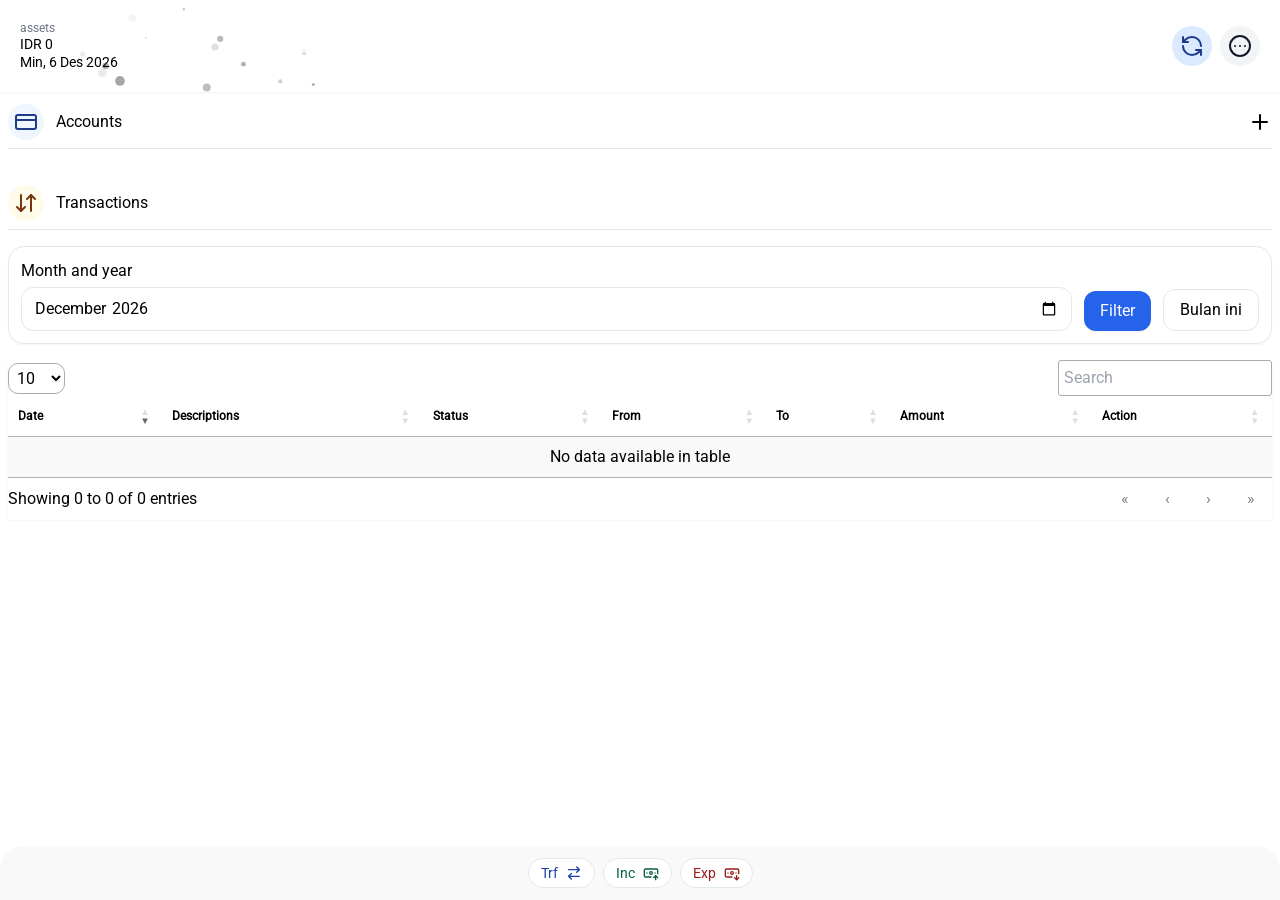
==== commit c1580361: "fix filter button" ====
--- a/index.html
+++ b/index.html
@@ -101,7 +101,7 @@
       <div class="mt-4 flex items-end gap-3 rounded-2xl border border-slate-200 bg-white/80 p-3 shadow-sm backdrop-blur-sm">
         <div class="flex min-w-0 flex-1 flex-col gap-1">
           <label for="filter-month" class="text-base text-slate-500">Month and year</label>
-          <input type="month" id="filter-month" class="w-full border px-3 py-2 rounded-xl text-base" />
+          <input type="month" id="filter-month" class="w-fit border px-3 py-2 rounded-xl text-base" />
         </div>
         <button id="btn-filter-trc" class="shrink-0 rounded-xl bg-blue-600 px-4 py-2 font-medium text-white shadow-sm transition hover:bg-blue-700">
           Filter
